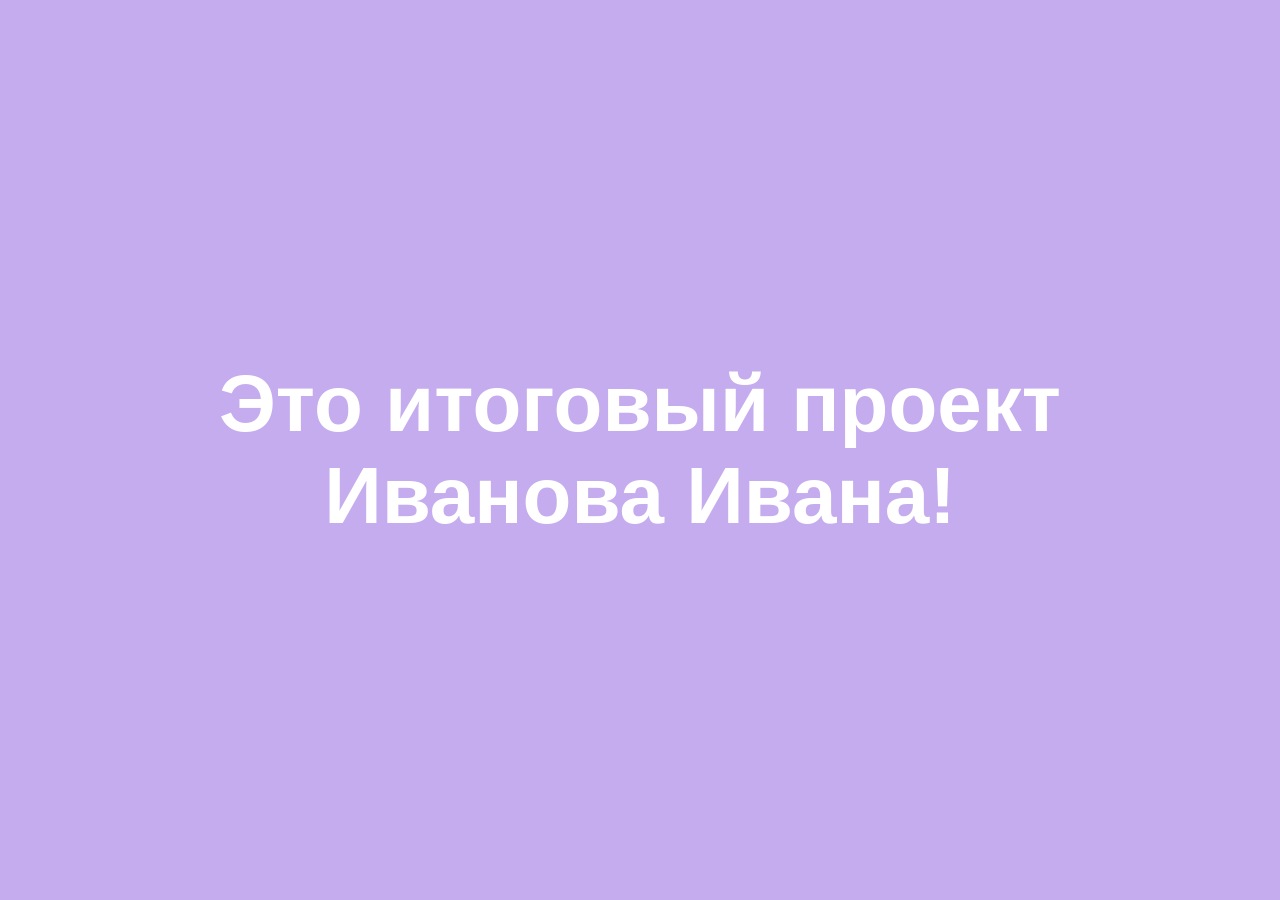
==== index.html @ 1129e1d1 "Add files via upload" ====
<!DOCTYPE html>
<html lang="en">
<head>
    <meta charset="UTF-8">
    <meta name="viewport" content="width=device-width, initial-scale=1.0">
    <title>Тестовый проект для проверки</title>
    <link rel="stylesheet" href="style.css">
</head>
<body>
    <h1>Это итоговый проект <br>Иванова Ивана!</h1>
</body>
</html>
---- style.css ----
body {
    box-sizing: border-box;
    padding: 0;
    margin: 0;
    display: flex;
    height: 100vh;
    width: 100%;
    justify-content: center;
    align-items: center;
    background-color: #c4acee;
    color: #ffffff;
}

body h1 {
    width: 80%;
    text-align: center;
    font-size: 80px;
    font-family: sans-serif;
}
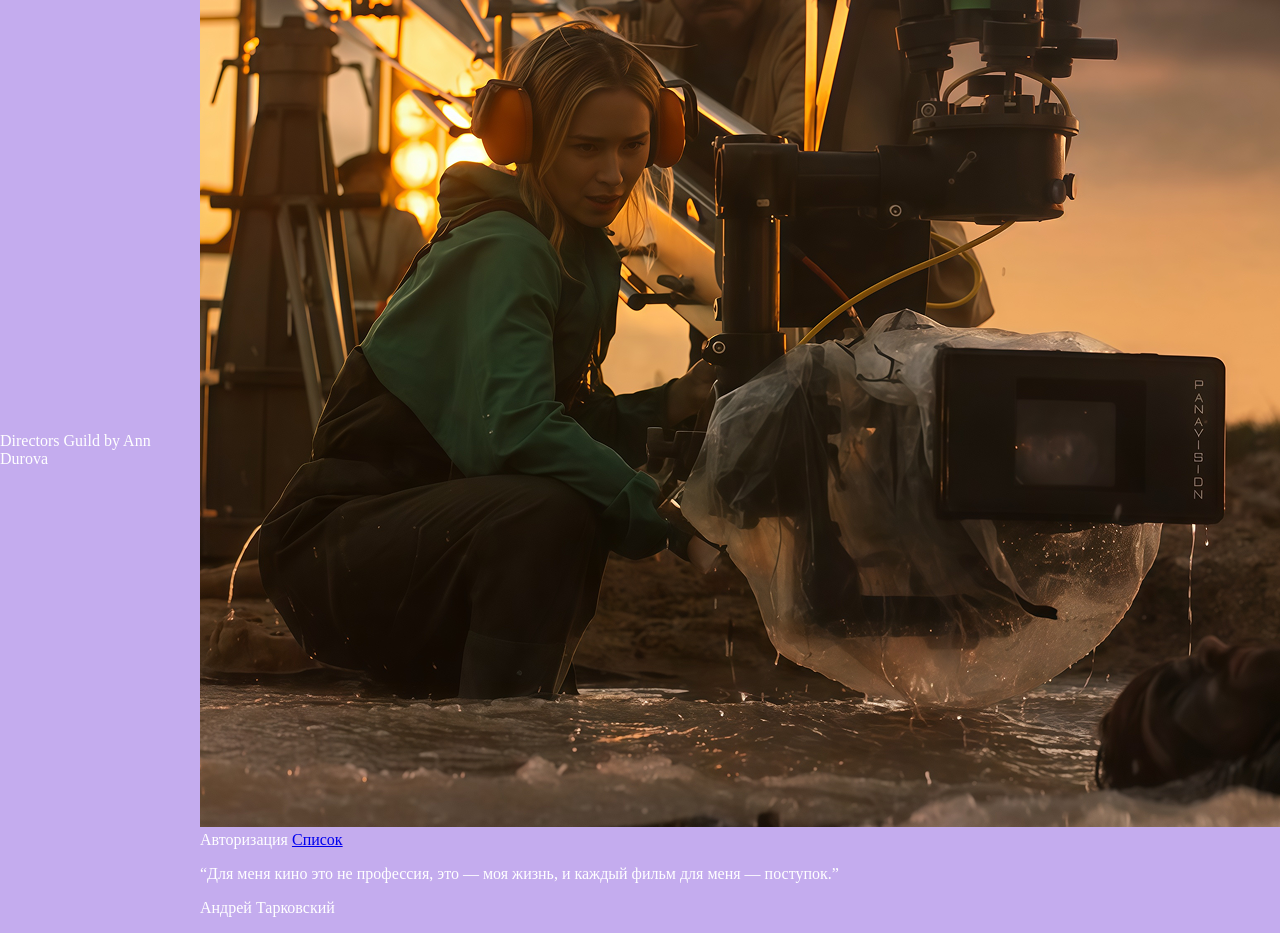
==== commit e1c3fa2c: "Update index.html" ====
--- a/index.html
+++ b/index.html
@@ -3,10 +3,33 @@
 <head>
     <meta charset="UTF-8">
     <meta name="viewport" content="width=device-width, initial-scale=1.0">
-    <title>Тестовый проект для проверки</title>
+    <title>Directors Guild by Ann Durova</title>
     <link rel="stylesheet" href="style.css">
+    <link href="https://fonts.googleapis.com/css?family=Playfair+Display" rel="stylesheet">
 </head>
 <body>
-    <h1>Это итоговый проект <br>Иванова Ивана!</h1>
+
+    <header>
+        <div class="title">
+            <p>Directors Guild by Ann Durova</p>
+        </div>
+    </header>
+    <main class="main-container">
+        <div class="image-section">
+            <img src="images/photo1.png" alt="Кадр из фильма" class="bg_photo">
+            <div class="yellow-bar"></div>
+        </div>
+
+        <div class="right-section">
+            <div class="buttons-row">
+                <a class="btn">Авторизация</a>
+                <a href="list_of_directors.html" class="btn">Список</a>
+            </div>
+            <div class="big-title">
+                <p>“Для меня кино это не профессия, это — моя жизнь, и каждый фильм для меня — поступок.”</p>
+                <p class="author">Андрей Тарковский</p>
+            </div>
+        </div>
+    </main>
 </body>
-</html>+</html>
